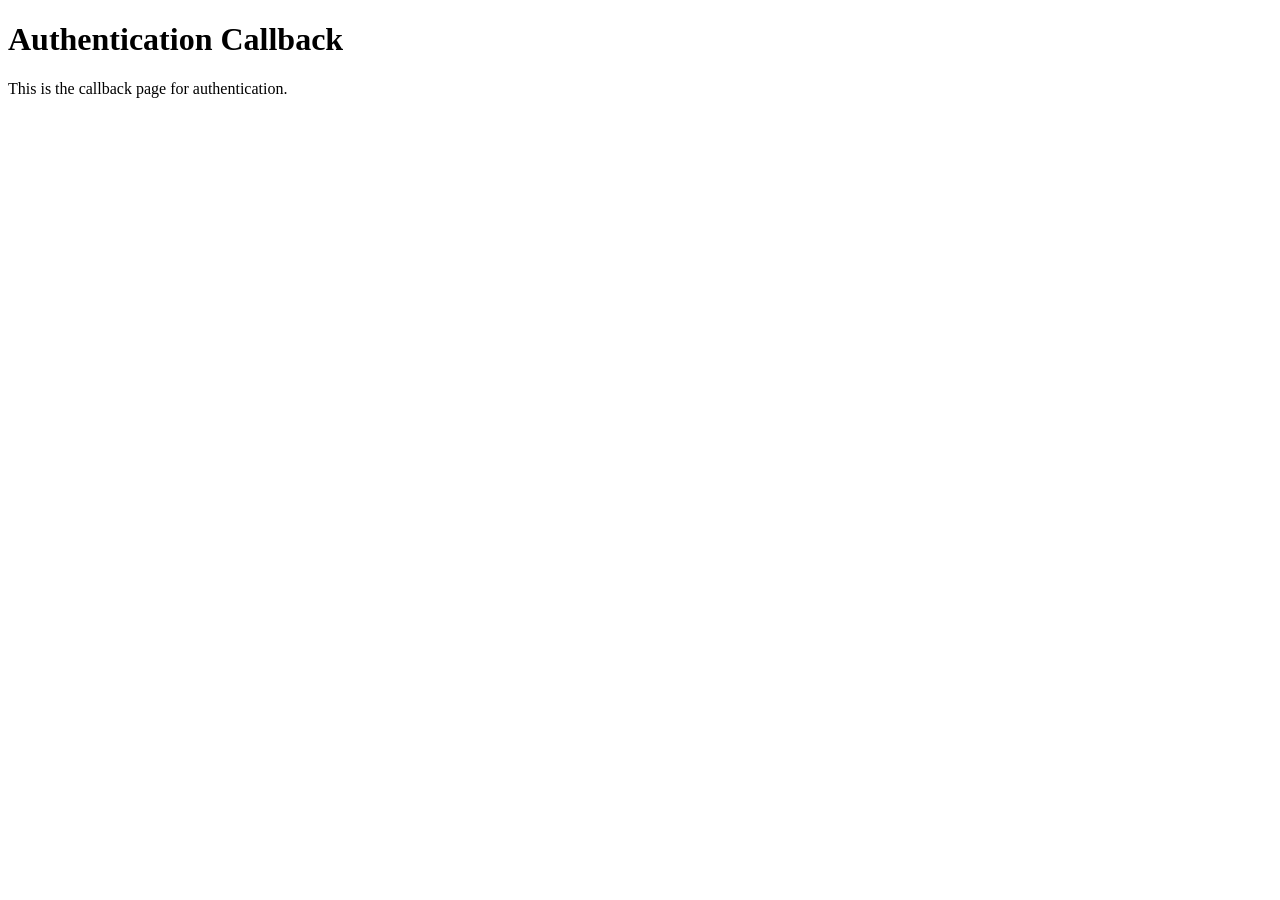
==== callback.html @ 2ad2620f "Attempting integration with Azure B2C" ====
<!DOCTYPE html>
<html lang="en">
<head>
    <meta charset="UTF-8">
    <meta name="viewport" content="width=device-width, initial-scale=1.0">
    <title>Authentication Callback</title>
</head>
<body>
    <h1>Authentication Callback</h1>
    <p>This is the callback page for authentication.</p>
    <script>
        handleAuthenticationCallback();
    </script>

    <script src="js/auth.js"></script>

</body>
</html>
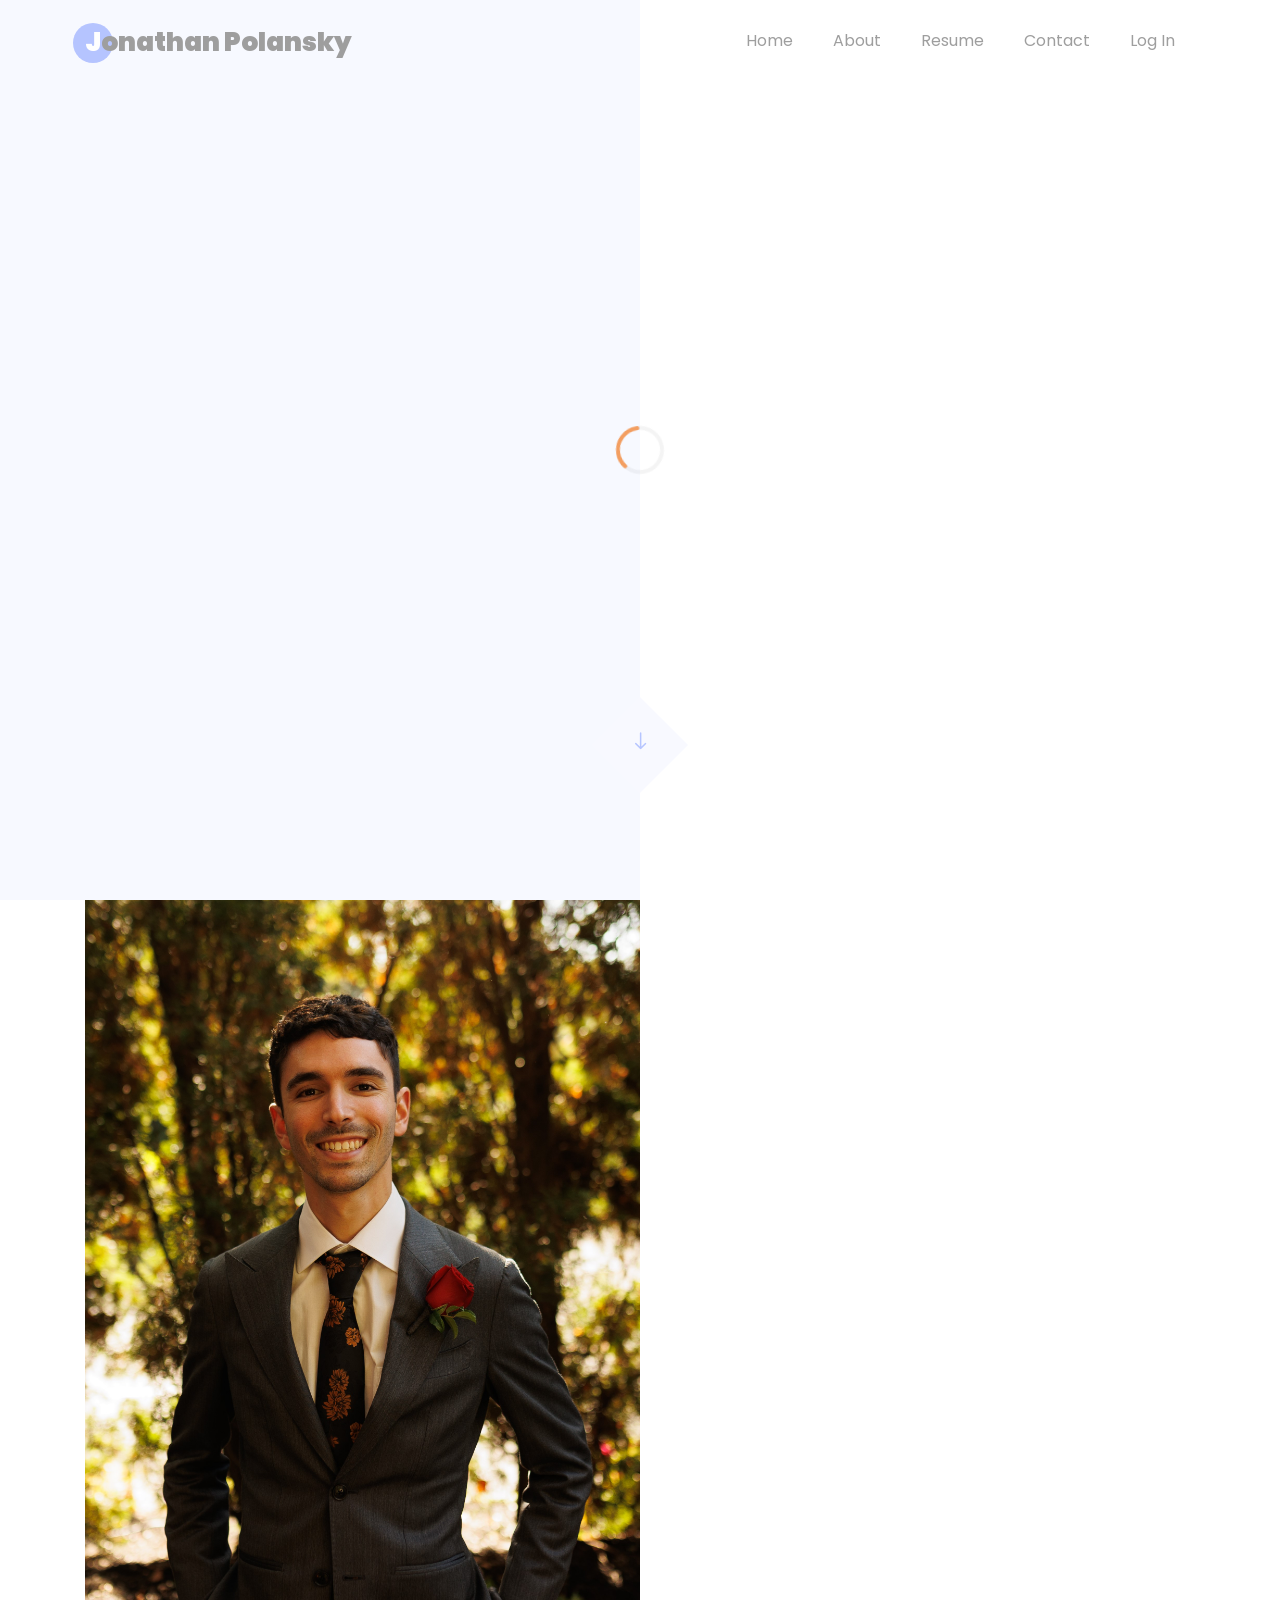
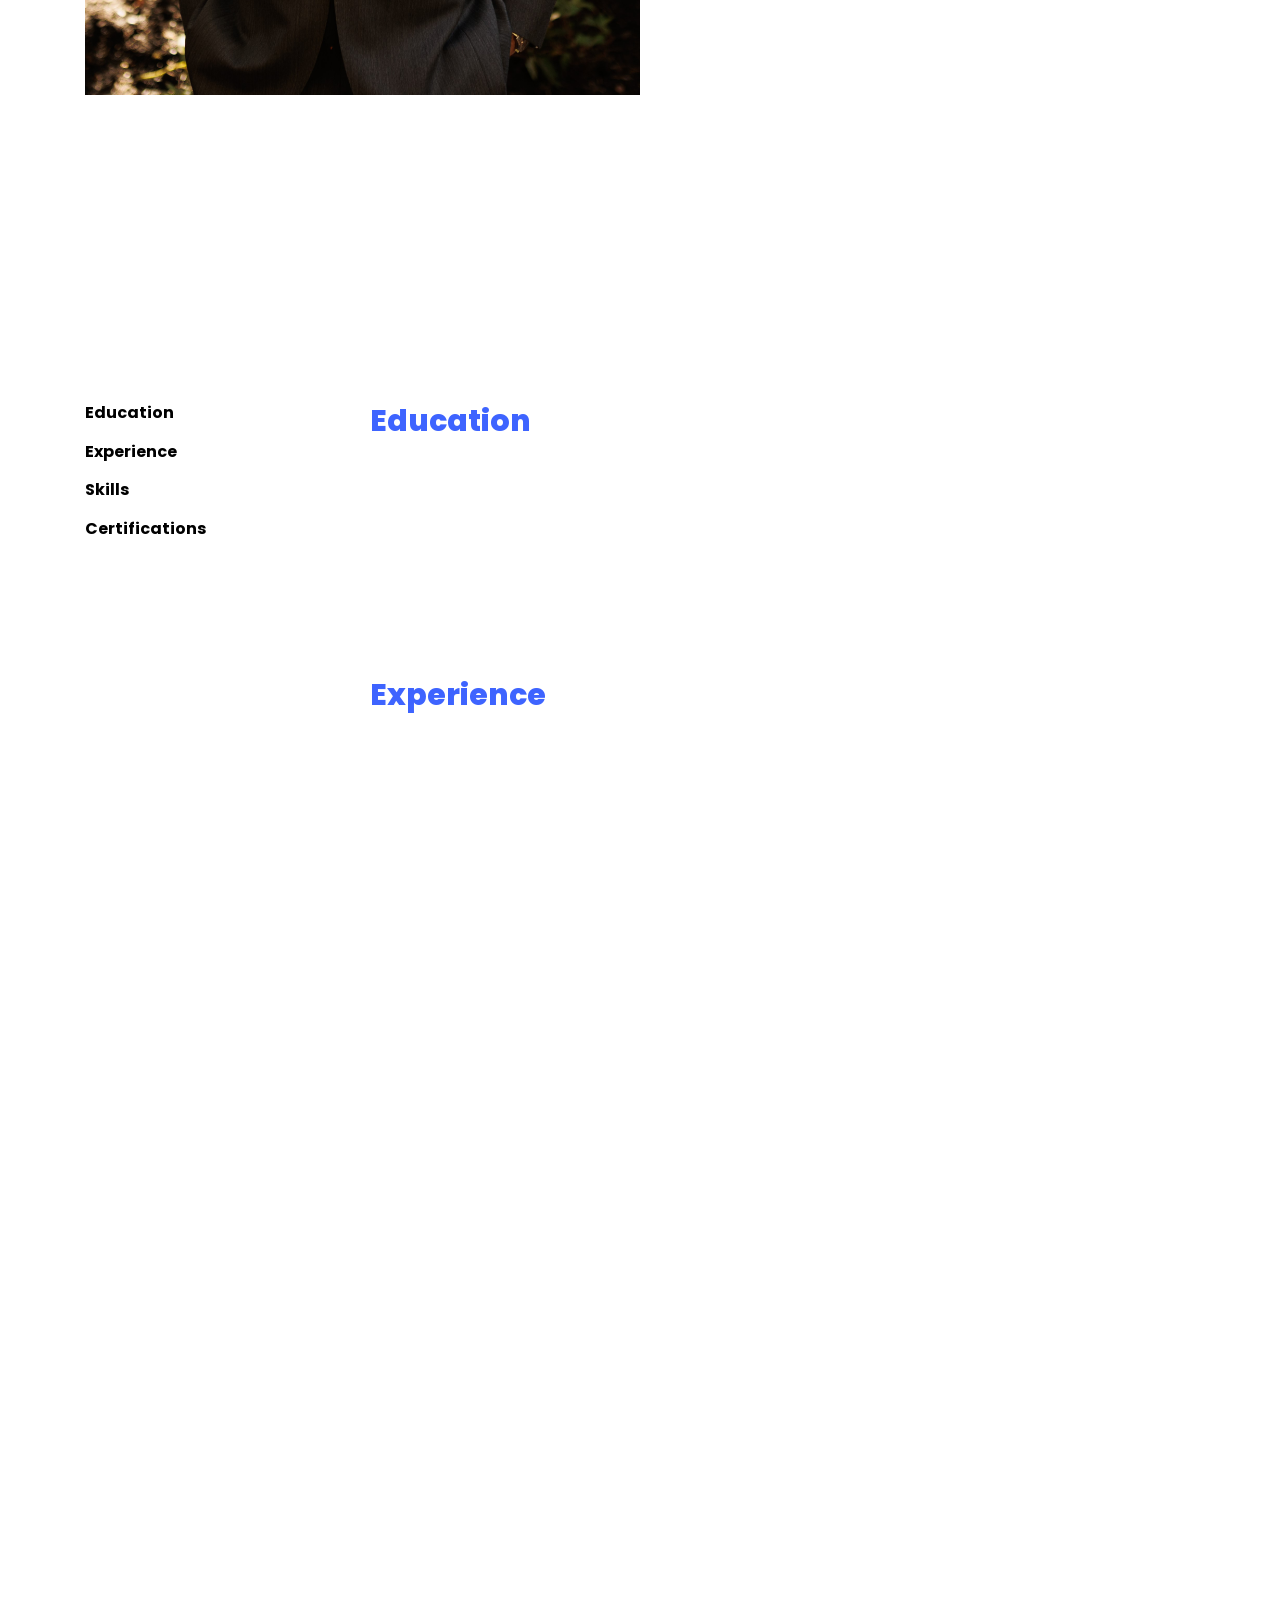
==== commit 7b94ca7d: "Modified authentication callback script" ====
--- a/callback.html
+++ b/callback.html
@@ -8,11 +8,13 @@
 <body>
     <h1>Authentication Callback</h1>
     <p>This is the callback page for authentication.</p>
-    <script>
-        handleAuthenticationCallback();
-    </script>
 
     <script src="js/auth.js"></script>
+    <script>
+        window.onload = function() {
+            handleAuthenticationCallback();
+        };
+    </script>
 
 </body>
 </html>
